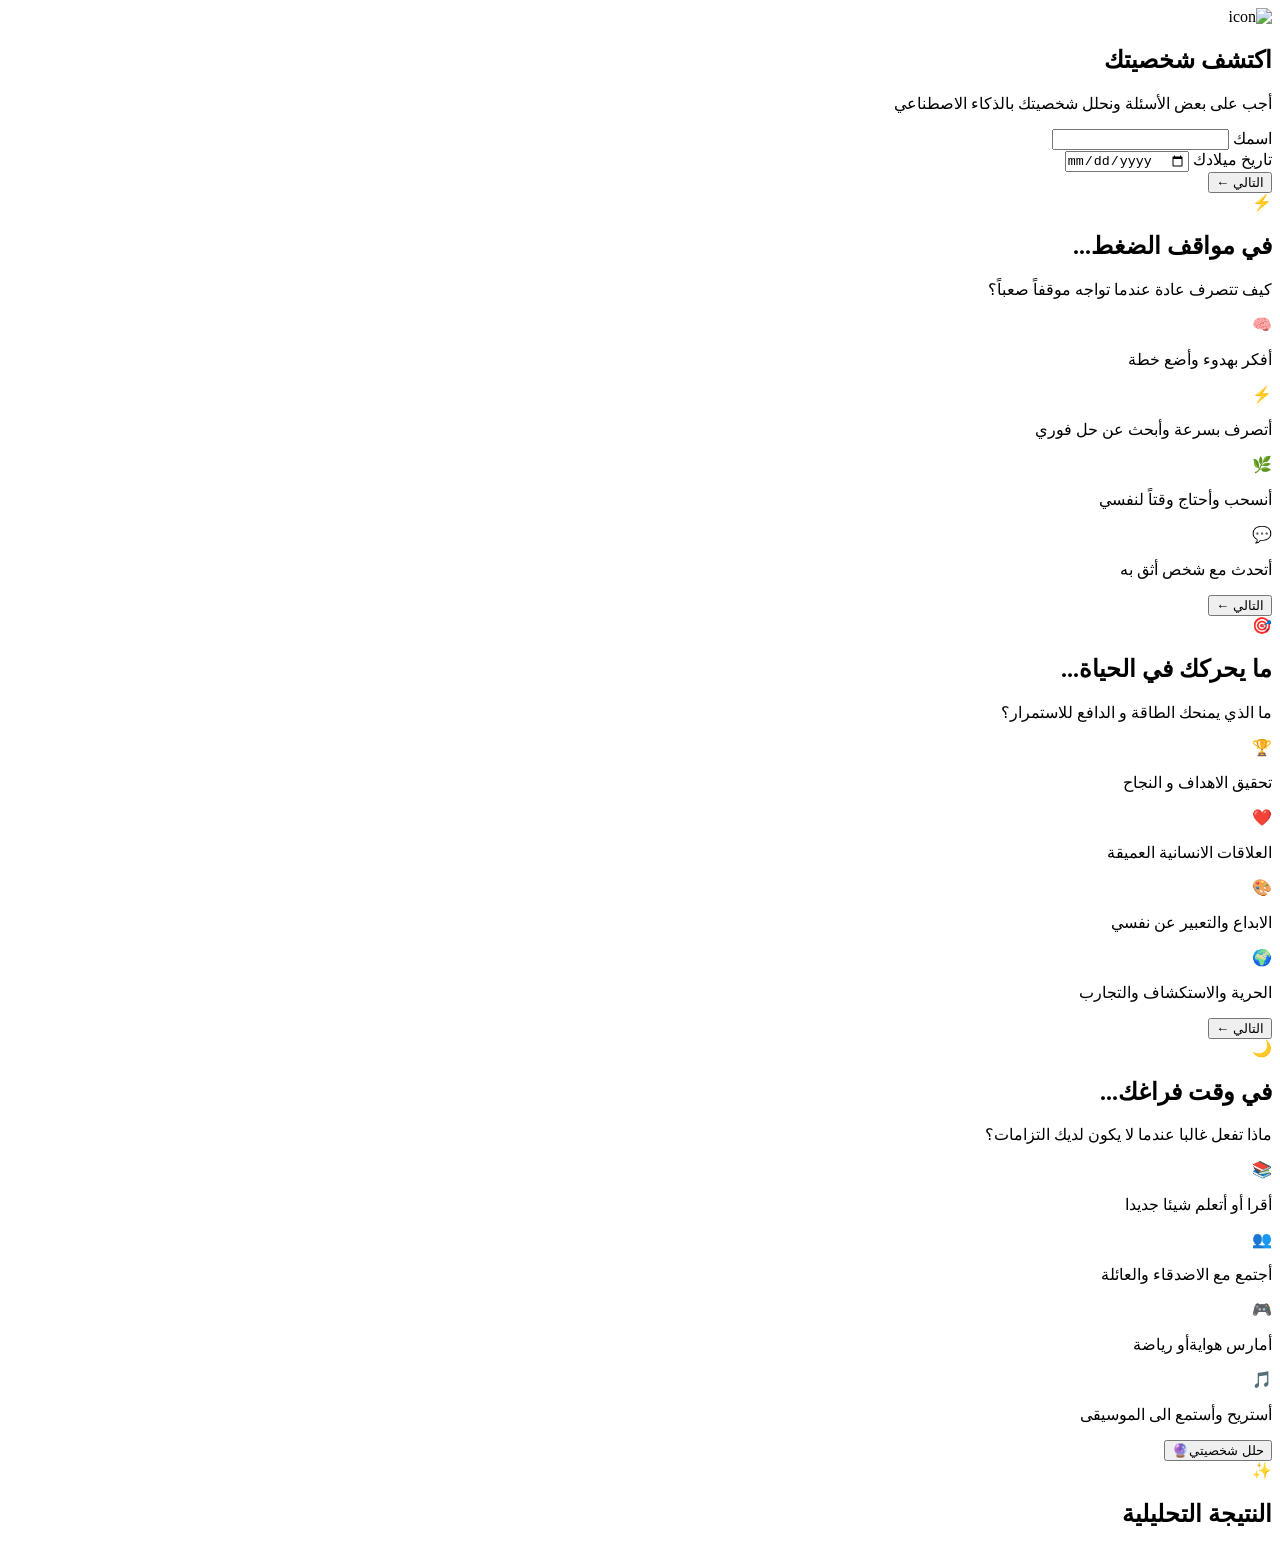
==== personality-analysis.html @ 4188bf8f "Add files via upload" ====
<!DOCTYPE html>
<html lang="ar" dir="rtl">
<head>
    <meta charset="UTF-8">
    <meta name="viewport" content="width=device-width, initial-scale=1.0">
    <title>personality test:</title>
    <link rel="stylesheet" href="CSS/style.PA.css">
</head>
<body>

<div class="app">

    <section class="screen active" id="screen-1">
        <div class="logo">
            <img src="img/cd18572fc51b46567c6e7d79a164ffda.jpg" alt="icon">
        </div>
        <h1>اكتشف شخصيتك</h1>
        <p class="subtitle">أجب على بعض الأسئلة ونحلل شخصيتك بالذكاء الاصطناعي</p>
        
        <div class="input-group">
            <label>اسمك</label>
            <input type="text" id="username">
        </div>
        <div class="input-group">
            <label>تاريخ ميلادك</label>
            <input type="date">
        </div>
        <button class="next-btn" onclick="nextScreen(1)"> التالي ←</button>
    </section>

    <section class="screen" id="screen-2">
        <div class="icon">⚡</div>
        <h2>في مواقف الضغط...</h2>
        <p class="question">كيف تتصرف عادة عندما تواجه موقفاً صعباً؟</p>
        
        <div class="answers">
            <div class="card" data-category="B" onclick="selectCard(this)">
                <span>🧠</span> <p>أفكر بهدوء وأضع خطة</p>
            </div>
            <div class="card" data-category="A" onclick="selectCard(this)">
                <span>⚡</span> <p>أتصرف بسرعة وأبحث عن حل فوري</p>
            </div>
            <div class="card" data-category="D" onclick="selectCard(this)">
                <span>🌿</span> <p>أنسحب وأحتاج وقتاً لنفسي</p>
            </div>
            <div class="card" data-category="C" onclick="selectCard(this)">
                <span>💬</span> <p>أتحدث مع شخص أثق به</p>
            </div>
        </div>
        <button class="next-btn" onclick="nextScreen(2)">التالي ←</button>
    </section>

    <section class="screen" id="screen-3">
        <div class="icon">🎯</div>
        <h2>ما يحركك في الحياة...</h2>
        <p class="question">ما الذي يمنحك الطاقة و الدافع للاستمرار؟</p>
        
        <div class="answers">
            <div class="card" data-category="A" onclick="selectCard(this)">
                <span>🏆</span> <p>تحقيق الاهداف و النجاح</p>
            </div>
            <div class="card" data-category="C" onclick="selectCard(this)">
                <span>❤️</span> <p>العلاقات الانسانية العميقة</p>
            </div>
            <div class="card" data-category="D" onclick="selectCard(this)">
                <span>🎨</span> <p>الابداع والتعبير عن نفسي</p>
            </div>
            <div class="card" data-category="B" onclick="selectCard(this)">
                <span>🌍</span> <p>الحرية والاستكشاف والتجارب</p>
            </div>
        </div>
        <button class="next-btn" onclick="nextScreen(3)">التالي ←</button>
    </section>

    <section class="screen" id="screen-4">
        <div class="icon">🌙</div>
        <h2>في وقت فراغك...</h2>
        <p class="question">ماذا تفعل غالبا عندما لا يكون لديك التزامات؟</p>
        
        <div class="answers">
            <div class="card" data-category="B" onclick="selectCard(this)">
                <span>📚</span> <p>أقرا أو أتعلم شيئا جديدا</p>
            </div>
            <div class="card" data-category="C" onclick="selectCard(this)">
                <span>👥</span> <p>أجتمع مع الاضدقاء والعائلة</p>
            </div>
            <div class="card" data-category="A" onclick="selectCard(this)">
                <span>🎮</span> <p>أمارس هوايةأو رياضة </p>
            </div>
            <div class="card" data-category="D" onclick="selectCard(this)">
                <span>🎵</span> <p>أستريح وأستمع الى الموسيقى</p>
            </div>
        </div>
        <button class="next-btn" onclick="calculateResult()">حلل شخصيتي🔮</button>
    </section>

    <section class="screen" id="result-screen">
        <div class="icon">✨</div>
        <h2>النتيجة التحليلية</h2>
        <div id="result-text"></div>
    </section>

</div>
<script src="javascript/script3.js"></script>
</body>
</html>
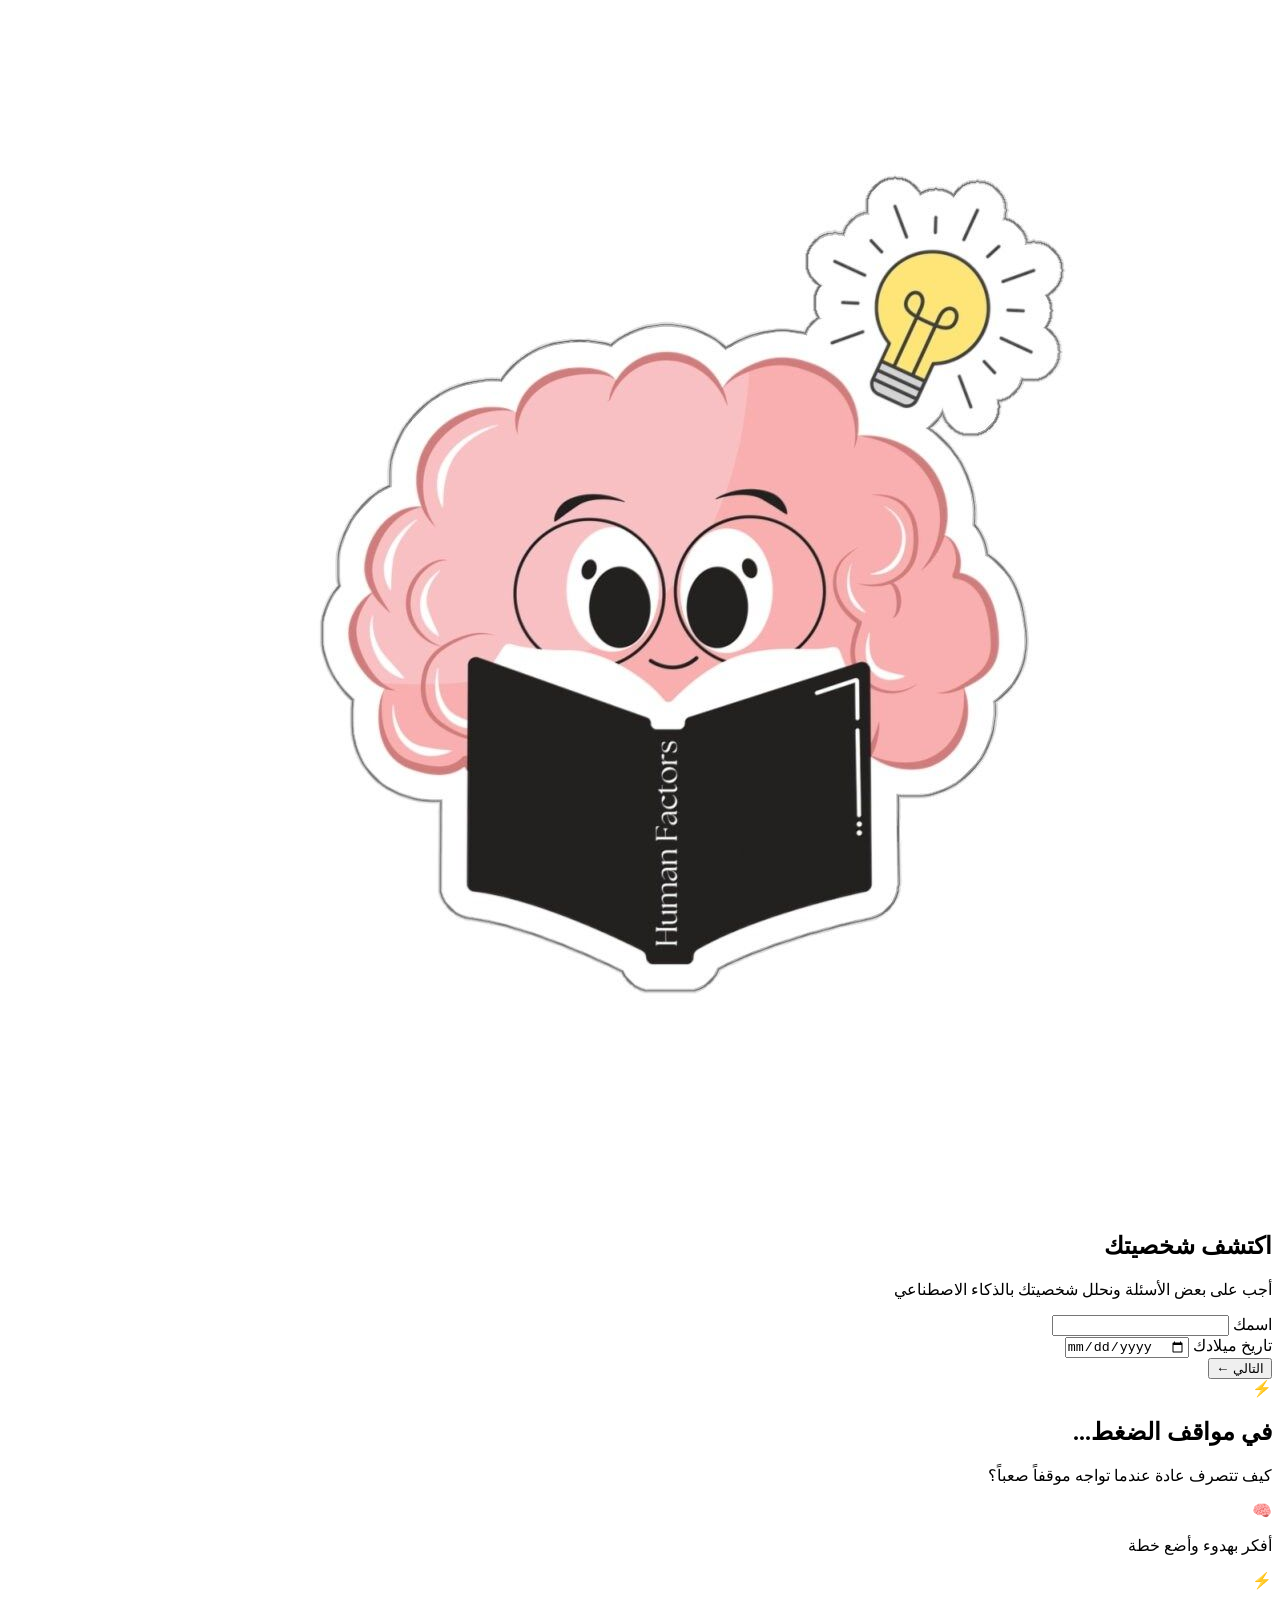
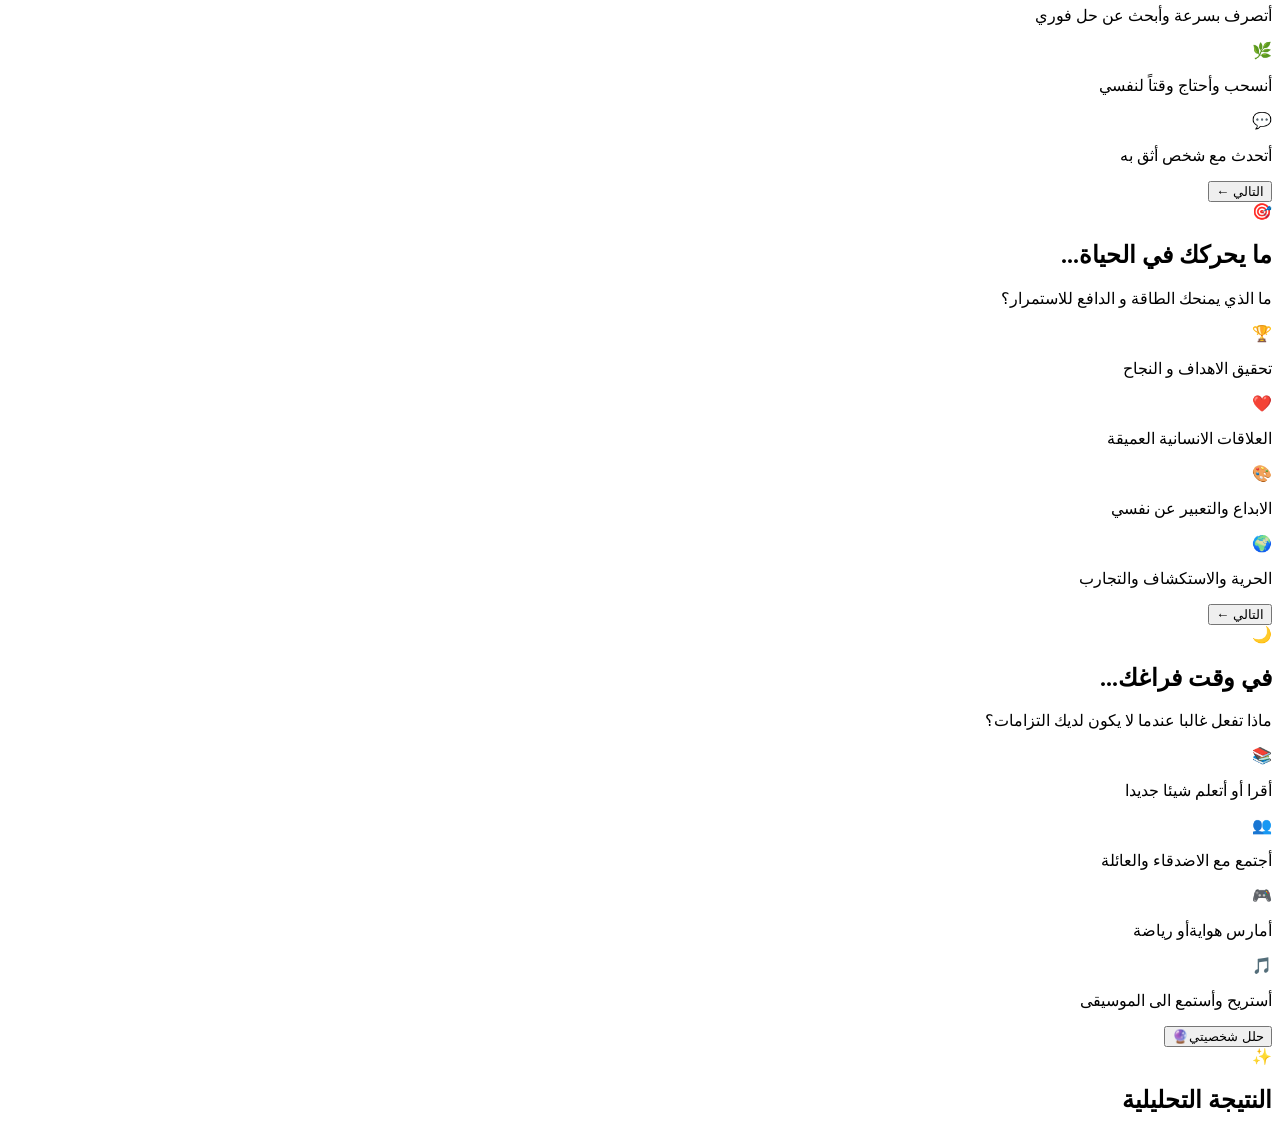
==== commit 050bcd59: "Update personality-analysis.html" ====
--- a/personality-analysis.html
+++ b/personality-analysis.html
@@ -12,7 +12,7 @@
 
     <section class="screen active" id="screen-1">
         <div class="logo">
-            <img src="img/cd18572fc51b46567c6e7d79a164ffda.jpg" alt="icon">
+            <img src="A1.jpg" alt="icon">
         </div>
         <h1>اكتشف شخصيتك</h1>
         <p class="subtitle">أجب على بعض الأسئلة ونحلل شخصيتك بالذكاء الاصطناعي</p>
